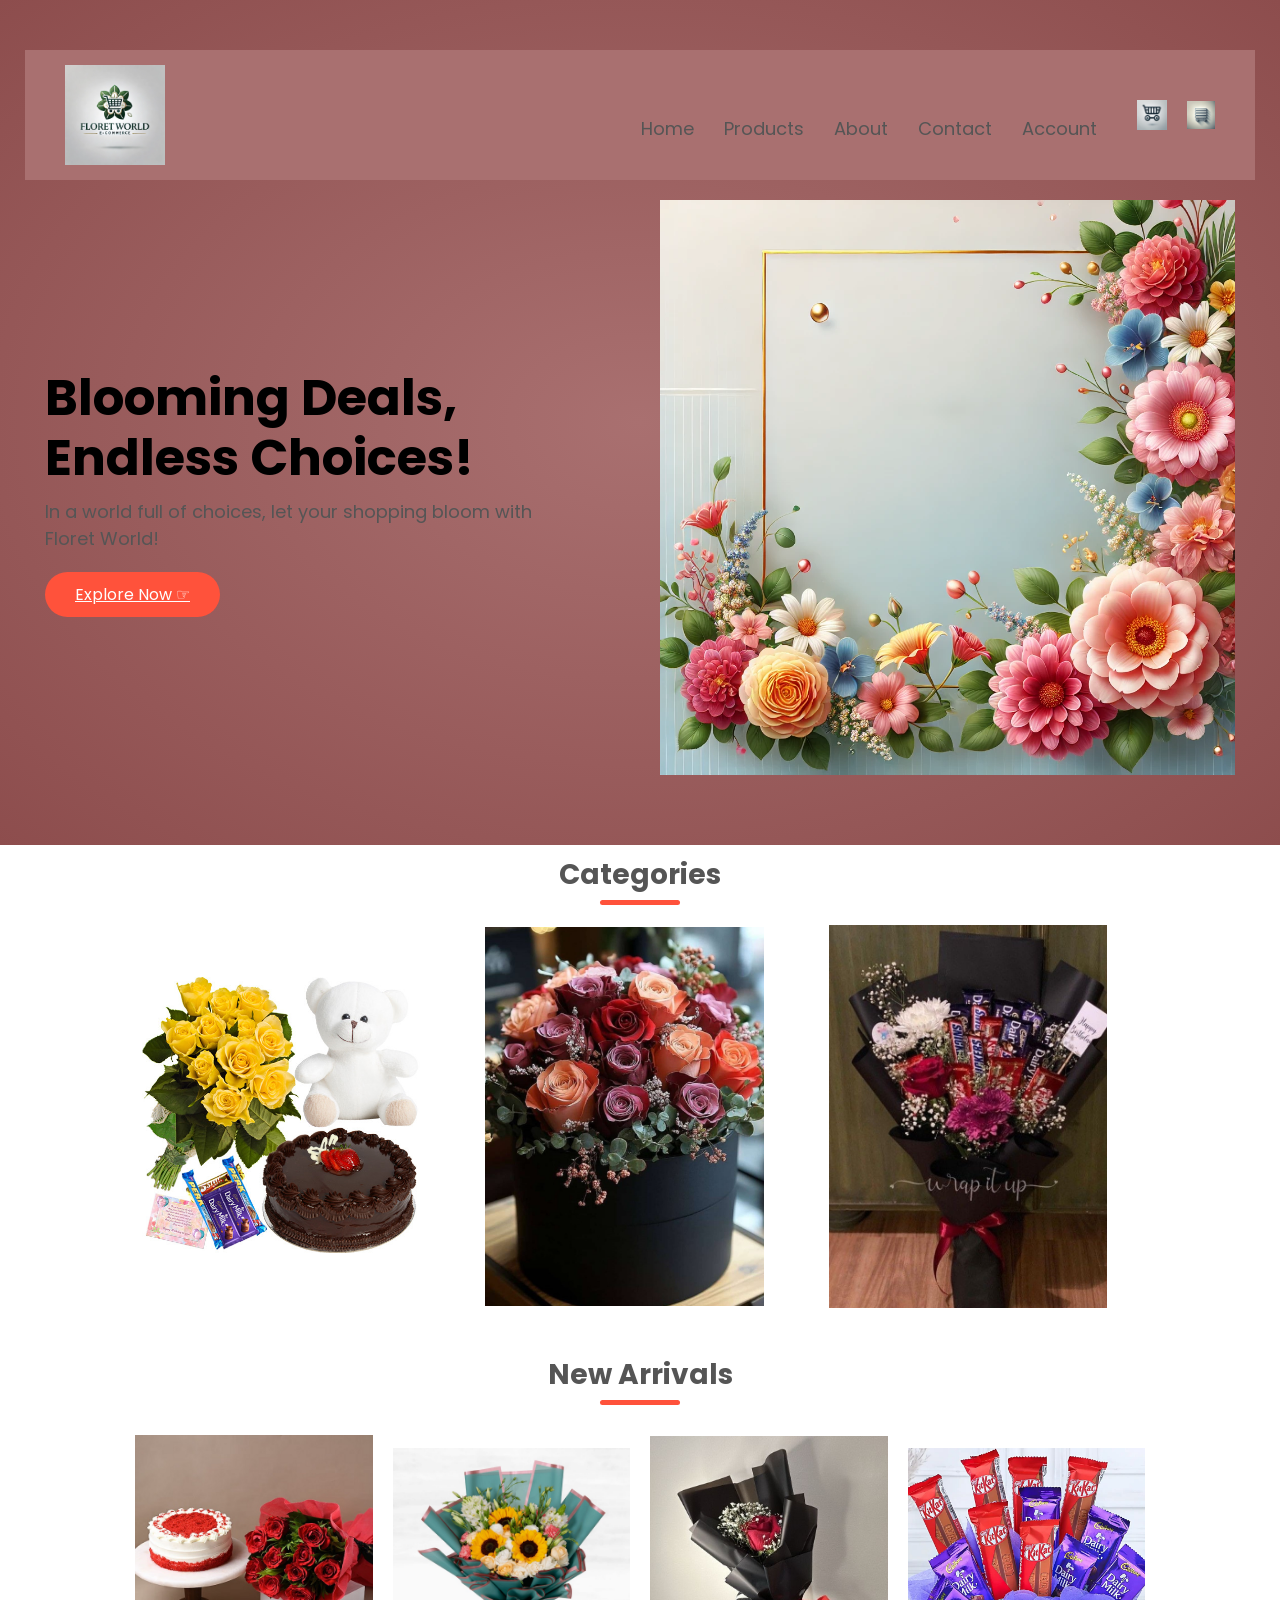
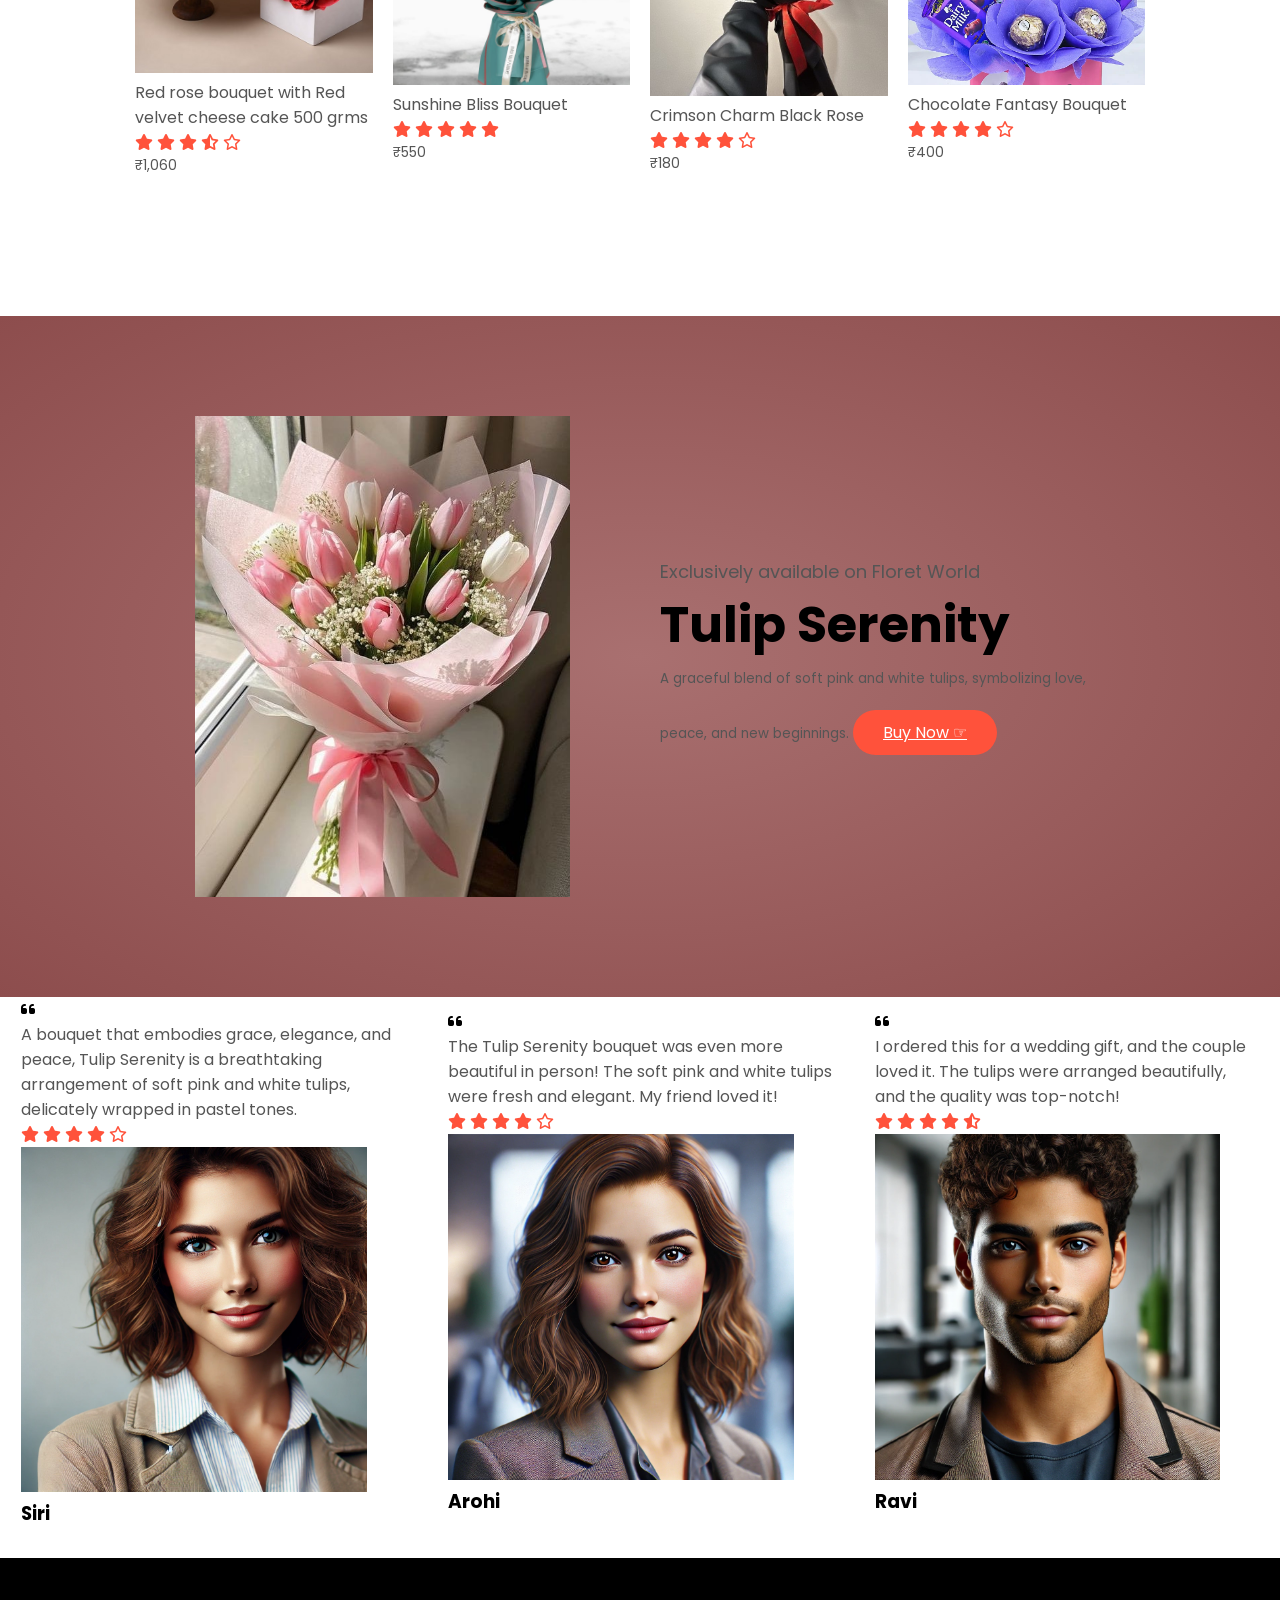
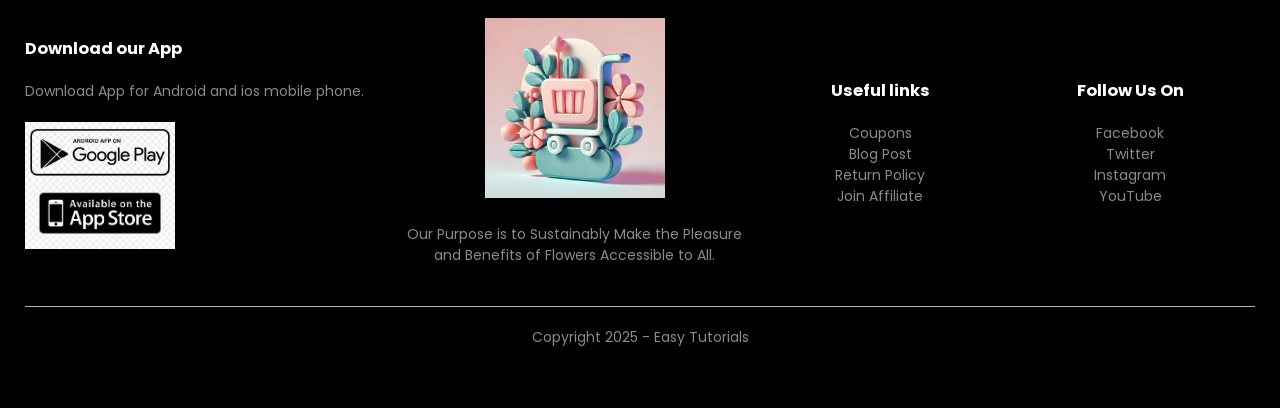
==== index.html @ 7cfaf7ff "Initial commit" ====
<!DOCTYPE html>
<html lang="en">
<head>
    <meta charset="UTF-8">
    <meta name="viewport" content="width=device-width, initial-scale=1.0">
    <title>DocumentFloret World | Ecommerce Website Design</title>
    <link rel="stylesheet" href="style.css">
    <link href="https://fonts.googleapis.com/css2?family=Poppins:wght@300;400;500;600;700&display=swap" rel="stylesheet">

    <link rel="stylesheet" href="https://cdnjs.cloudflare.com/ajax/libs/font-awesome/6.4.2/css/all.min.css">
</head>
<body>

  <div class="header">
    <div class="container">
        <div class="navbar">
            <div class="logo">
                <img src="products/logo.webp" width="125px">
            </div>
            <nav>
                <ul id="MenuItems">
                    <li><a href="">Home</a></li>
                    <li><a href="">Products</a></li>
                    <li><a href="">About</a></li>
                    <li><a href="">Contact</a></li>
                    <li><a href="">Account</a></li>
                </ul>
            </nav>
            <img src="products/cart.webp" width="30px" height="30px">
            <img src="products\menu.webp" class="menu-icon" onclick="menutoggle()">
        </div>
        <div class="row">
            <div class="col-2">
           <h1>Blooming Deals, Endless Choices!</h1>
           <p>In a world full of choices, let your shopping bloom with Floret World!</p>
           <a href="" class="btn">Explore Now &#9758;</a>

            </div>
            <div class="col-2">
<img src="products/bg.webp">
            </div>
        </div>
    </div>
</div> 

<!------------- New Arrivals ------------->

<div class="Categories">
    <div class="small-container">
        <h2 class="title">Categories</h2> 
        <div class="row">
            <div class="col-3">
                <img src="products/combos/combos.jpg">
            </div>
            <div class="col-3">
                <img src="products/bouquet/flowers.jpg">
            </div>
            <div class="col-3">
                <img src="products/chocolate bouquet/Chocolate bouquet.jpg">
            </div>
    </div>
    
        
    </div>
</div>

<!------------- New Arrivals ------------->
<div class="small-container">
    <h2 class="title">New Arrivals</h2>
    <div class="row">
        <div class="col-4">
            <img src="products/combos/combo.1.jpg">
            <h4>Red rose bouquet with Red velvet cheese cake 500 grms</h4>
            <div class="rating">
                <i class="fas fa-star"></i>
                <i class="fas fa-star"></i>
                <i class="fas fa-star"></i>
                <i class="fas fa-star-half-alt"></i> 
                <i class="far fa-star"></i> 
            </div>
            <p>₹1,060</p>
        </div>
        <div class="col-4">
            <img src="products\bouquet\flower.main.jpg">
            <h4>Sunshine Bliss Bouquet</h4>
            <div class="rating">
                <i class="fas fa-star"></i>
                <i class="fas fa-star"></i>
                <i class="fas fa-star"></i>
                <i class="fas fa-star"></i>
                <i class="fas fa-star"></i>
            </div>
            <p>₹550</p>
        </div>
        <div class="col-4">
            <img src="products\bouquet\single.5.jpg">
            <h4>Crimson Charm Black Rose</h4>
            <div class="rating">
                <i class="fas fa-star"></i>
                <i class="fas fa-star"></i>
                <i class="fas fa-star"></i>
                <i class="fas fa-star"></i>
                <i class="far fa-star"></i> 

            </div>
            <p>₹180</p>
        </div>
        <div class="col-4">
            <img src="products\chocolate bouquet\chocolate.2.jpg">
            <h4>Chocolate Fantasy Bouquet</h4>
            <div class="rating">
                <i class="fas fa-star"></i>
                <i class="fas fa-star"></i>
                <i class="fas fa-star"></i>
                <i class="fas fa-star"></i>
                <i class="far fa-star"></i>
            </div>
            <p>₹400</p>
        </div>

    </div>
</div>
<!------------- Offer ------------->
<div class="offer">
    <div class="small-container">
        <div class="row">
            <div class="col-2">
                <img src="products\bouquet\tulip.jpg" class="offer-img">
            </div>
            <div class="col-2">
                <p>Exclusively available on Floret World</p>
                <h1>Tulip Serenity</h1>
                <small>A graceful blend of soft pink and white tulips, symbolizing love, peace, and new beginnings.</small>
           <a href="" class="btn">Buy Now &#9758;</a>
            </div>

        </div>
    </div>
</div>


<!------------- Testimonials ------------->
<div class="testimonials">
    <div class="small-containers">
        <div class="row">
            <div class="col-3">
                <i class="fas fa-quote-left"></i>
                <p>A bouquet that embodies grace, elegance, and peace, Tulip Serenity is a breathtaking arrangement of soft pink and white tulips, delicately wrapped in pastel tones.</p>
                <div class="rating">
                    <i class="fas fa-star"></i>
                    <i class="fas fa-star"></i>
                    <i class="fas fa-star"></i>
                    <i class="fas fa-star"></i>
                    <i class="far fa-star"></i>
                    </div>
                    <img src="products\bouquet\Siri.webp">
                    <h3>Siri</h3>
            </div>
            <div class="col-3">
                <i class="fas fa-quote-left"></i>
                <p>The Tulip Serenity bouquet was even more beautiful in person! The soft pink and white tulips were fresh and elegant. My friend loved it!</p>
                <div class="rating">
                    <i class="fas fa-star"></i>
                    <i class="fas fa-star"></i>
                    <i class="fas fa-star"></i>
                    <i class="fas fa-star"></i>
                    <i class="far fa-star"></i>
                    </div>
                    <img src="products\bouquet\Arohi.webp">
                    <h3>Arohi</h3>
            </div>
            <div class="col-3">
                <i class="fas fa-quote-left"></i>
                <p>I ordered this for a wedding gift, and the couple loved it. The tulips were arranged beautifully, and the quality was top-notch!</p>
                <div class="rating">
                    <i class="fas fa-star"></i>
                    <i class="fas fa-star"></i>
                    <i class="fas fa-star"></i>
                    <i class="fas fa-star"></i>
                    <i class="fas fa-star-half-alt"></i> 
                    </div>
                    <img src="products\bouquet\Ravi.webp">
                    <h3>Ravi</h3>
            </div>
        </div>
    </div>

</div>
<!------------- Footer ------------->

<div class="footer">
    <div class="container">
        <div class="row">
            <div class="footer-col-1">
                <h3>Download our App</h3>
                <p>Download App for Android and ios mobile phone.</p>
                <div class="app-logo">
                    <img src="products\playstore -logo.png">
                    <img src="products\appstore-logo.png">
                </div>
                </div>
                <div class="footer-col-2">
                    <img src="products\websitelogo.webp">
                    <p>Our Purpose is to Sustainably Make the Pleasure and Benefits of Flowers Accessible to All.</p>
                </div>
                    <div class="footer-col-3">
                        <h3>Useful links</h3>
                        <ul>
                            <li>Coupons</li>
                            <li>Blog Post</li>
                            <li>Return Policy</li>
                            <li>Join Affiliate</li>
                        </ul>
                 </div>
                 <div class="footer-col-4">
                    <h3>Follow Us On</h3>
                    <ul>
                        <li>Facebook</li>
                        <li>Twitter</li>
                        <li>Instagram</li>
                        <li>YouTube</li>
                    </ul>
             </div>
        </div>
        <hr>
        <p class="Copyright">Copyright 2025 - Easy Tutorials</p>
    </div>
</div>

<!------------- JS for Toggle Menu ------------->
<script>
    var MenuItems = document.getElementById("MenuItems");

    MenuItems.style.maxHeight = "0px";

    function menutoggle(){
        if(MenuItems.style.maxHeight == "0px")
        {
            MenuItems.style.maxHeight = "200px";
        }
        else
        {
            MenuItems.style.maxHeight = "0px";
        }
    }
    </script>

    
</body>
</html>
---- style.css ----
*{
    margin: 0;
    padding: 0;
    box-sizing: border-box;  
}
body{
    font-family: "Poppins", sans-serif;
}
.navbar {
    display: flex;
    align-items: center;
    justify-content: space-between;
    padding: 15px 40px;
    background: #a97070;
}
.logo {
    flex: 1;
    display: flex;
    align-items: center;
    justify-content: flex-start;
}
.logo img {
    width: 100px;
    height: auto;
}
nav {
    flex: 1; 
    display: flex;
    justify-content: center; 
}
nav ul {
    list-style-type: none;
    display: flex;
    gap: 30px; 
}

nav ul li {
    display: inline-block;
}

nav ul li a {
    text-decoration: none;
    color: #555;
    font-size: 18px;
}
p{
    color: #555;    
}
.container{
    max-width: 1300px;
    margin: auto;
    padding-left: 25px;
    padding-right: 25px;
}
.row{
    display: flex;
    align-items: center;
    flex-wrap: wrap;
    justify-content: space-around;

}
.col-2{
    flex-basis: 50%;
    min-width: 300px;
    text-align: left;
    padding: 20px;
}
.col-2 img{
    max-width: 100%;
    height: auto;
    padding: 0;
    display: block;
}
.col-2 h1{
    font-size: 50px;
    line-height: 60px;
    margin: 10px 0;
}
.col-2 p{
    font-size: 18px;
    color: #555;
    max-width: 500px;
}
.btn{
    display: inline-block;
    background: #ff523b;
    color: #fff;
    padding: 10px 30px;
    margin-top: 20px;
    border-radius: 30px;
    transition: background 0.5s;
}
.btn:hover{
    background: #563434;
}
.header{
    background: radial-gradient(#a97070,#8d4d4d);
    display: flex;
    align-items: center;
    justify-content: space-between;
    padding: 50px 0;
}
.header .row{
    margin-top: 0;
    width: 100%
}
.categories{
    margin: 50px 0;
}
.col-3{
    flex-basis: 30%;
    min-width: 225px;
    margin-bottom: 30px;
    transition: transform 0.5s;
}
.col-3 img{
    width: 90%;
}
.small-container{
    max-width: 1080px;
    margin: auto;
    padding-left: 25px;
    padding-right: 25px;
}
.col-4{
    flex-basis: 25%;
    padding: 10px;
    min-width: 200px;
    margin-bottom: 50px;
    transition: transform 0.5s;
}
.col-4 img{
    width: 100%;
}
.title{
    text-align: center;
    margin: 0 auto 80px;
    position: relative;
    line-height: 60px;
    color: #555;
}
.title::after{
    content: '';
    background: #ff523b;
    width: 80px;
    height: 5px;
    border-radius: 5px;
    position: absolute;
    bottom: 0;
    left: 50%;
    transform: translateX(-50%);
}
h4{
    color: #555;
    font-weight: normal;
}
.col-4 p{
    font-size: 14px;
}
.rating i {
    color: #ff523b;
}
.col-4:hover{
    transform: translateY(-5px);
}
.title {
    text-align: center;
    font-size: 28px;
    font-weight: bold;
    margin-bottom: 20px;
}
.col-3:hover{
    transform: translateY(-5px);
}

/*------------ .offer ------------*/
.offer{
    background: radial-gradient(#a97070,#8d4d4d);
    margin-top: 80px;
    padding: 30px 0;
}
.col-2 .offer-img{
    padding: 50px;
}
small{
    color: #555;
}

/*-------------- testimonial --------------*/

.testimonial {
    padding-top: 100px;
    background: #f8f8f8; 
}

.testimonial .col-3 {
    text-align: center;
    padding: 40px 20px;
    box-shadow: 0 4px 10px rgba(0, 0, 0, 0.2); 
    border-radius: 10px; 
    cursor: pointer;
    transition: transform 0.3s, box-shadow 0.3s;
    background: #fff; 
}

.testimonial .col-3:hover {
    transform: translateY(-10px);
    box-shadow: 0 20px 30px rgba(0, 0, 0, 0.3);
}

.testimonial .col-3 img {
    width: 80px; 
    height: 80px;
    margin-top: 20px;
    border-radius: 50%;
    object-fit: cover;
}

.testimonial .col-3 p {
    font-size: 14px;
    color: #555;
    margin: 10px 0;
    line-height: 1.5;
}

.fa.fa-quote-left {
    font-size: 28px;
    color: #ff523b;
}

.testimonial .col-3 h3 {
    font-weight: 600;
    color: #333;
    font-size: 16px;
}


/*-------------- footer --------------*/
.footer{
    background: #000;
    color: #8a8a8a;
    font-size: 14px;
    padding: 60px 0;
}
.footer p{
    color: #8a8a8a;
}
.footer h3{
    color: #fff;
    margin-bottom: 20px;
}
.footer-col-1, .footer-col-2, .footer-col-3, .footer-col-4{
    min-width: 250px;
    margin-bottom: 20px;
}
.footer-col-1{
    flex-basis: 30%;
}
.footer-col-2{
    flex: 1;
    text-align: center;
}
.footer-col-2 img{
    width: 180px;
    margin-bottom: 20px;
}
.footer-col-3, .footer-col-4{
    flex-basis: 12%;
    text-align: center;
}
ul{
    list-style-type: none;
}
.app-logo{
    margin-top: 20px;
}
.app-logo img {
    max-width: 150px; 
    height: auto;
    display: block;
}
.footer hr{
    border: none;
    background: #b5b5b5;
    height: 1px;
    margin: 20px 0;
}
.Copyright{
    text-align: center;
}

.menu-icon{
    width: 28px;
    margin-left: 20px;
    
}
/* ------------ media query for menu ------------- */

@media only screen and (max-width: 800px){

    nav ul{
        position: absolute;
        top: 70px;
        left: 0;
        background: #333;
        width: 100%;
        overflow: hidden;
        transition: max-height 0.5s;
    }
    nav ul li{
        display: block;
        margin-right: 50px;
        margin-top: 10px;
        margin-bottom: 10px;

    }
    nav ul li a{
        color: #fff;
    }
    
    /*------ media query for less than 600 screen size ------*/
    @media only screen and (max-width: 600px){
        .row{
            text-align: center;
        }
        .col-2, .col-3, .col-4{
            flex-basis: 100%;
        }
        .icons {
            display: flex;
            align-items: center;
            gap: 5px; 
        }
        
        .icons img {
            width: 30px;  
            height: 30px;
            cursor: pointer;
            transition: transform 0.2s ease-in-out;
        }
        
        
    }

}
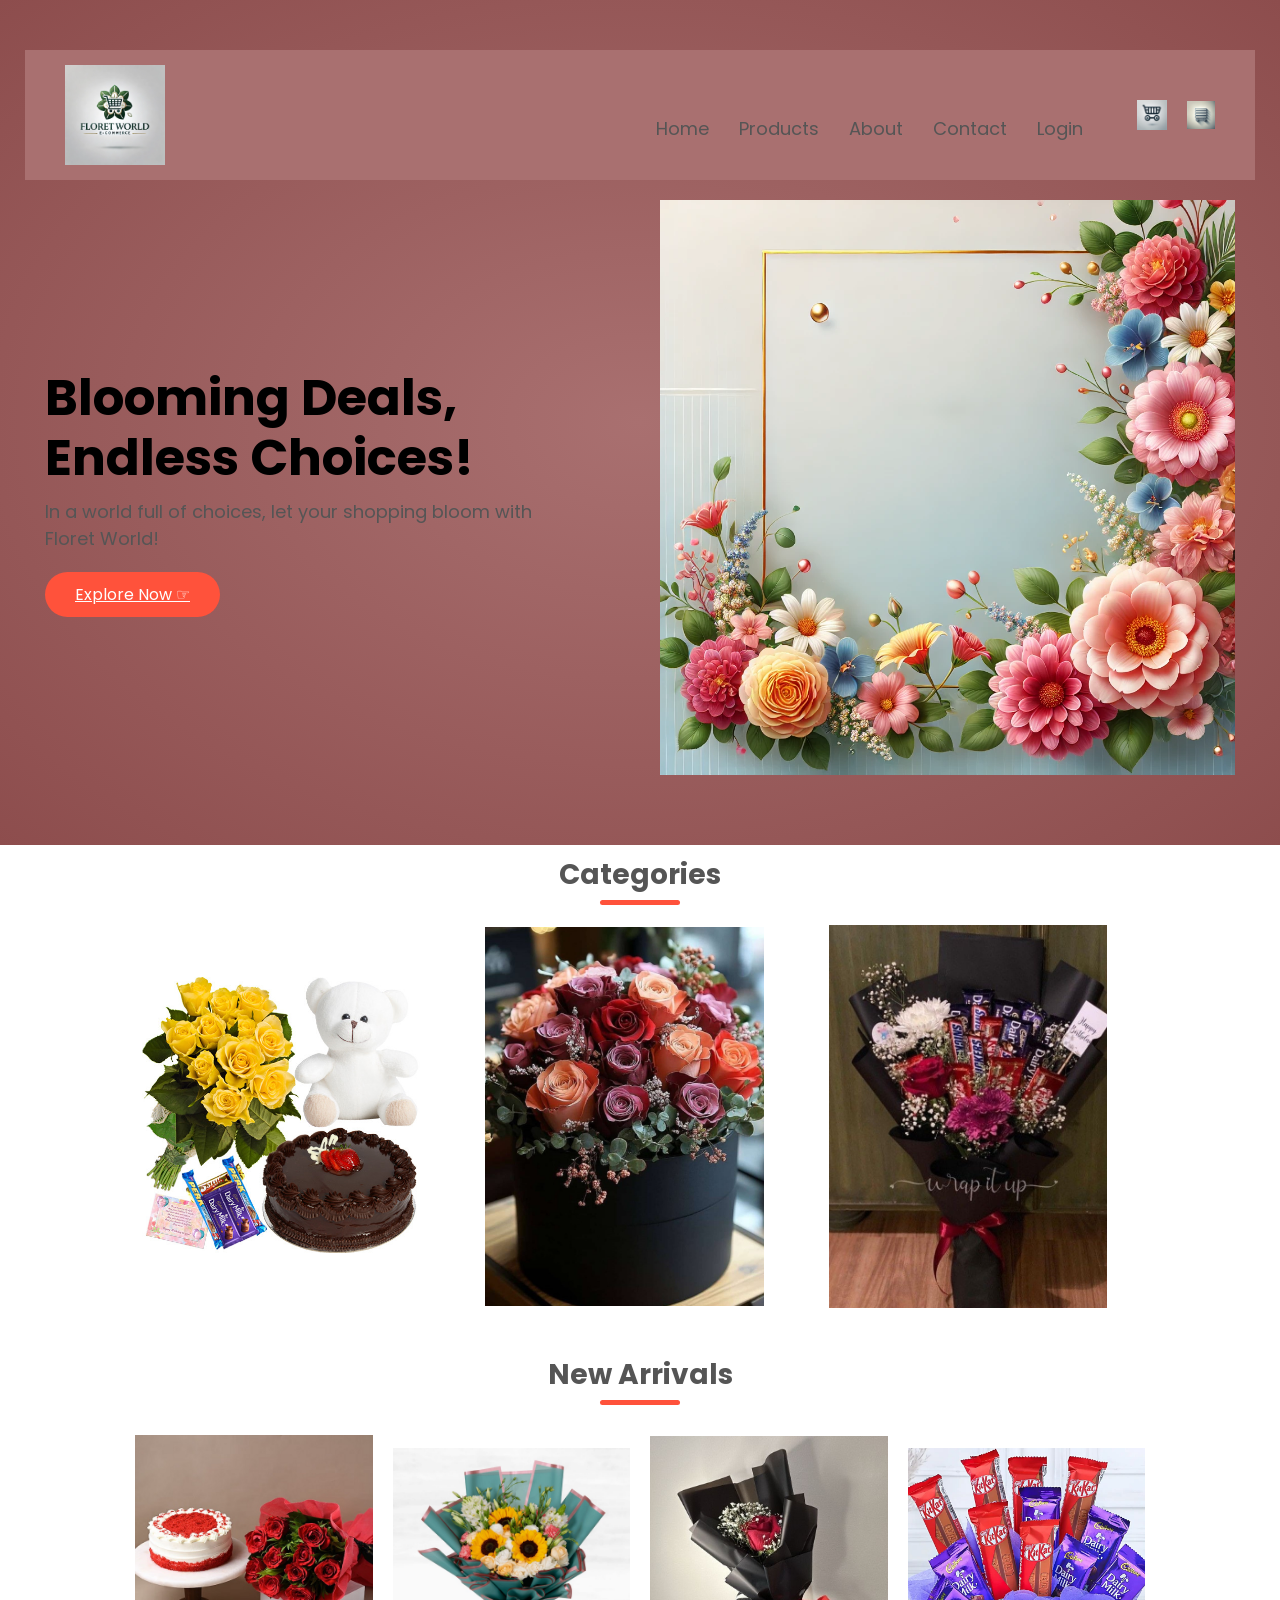
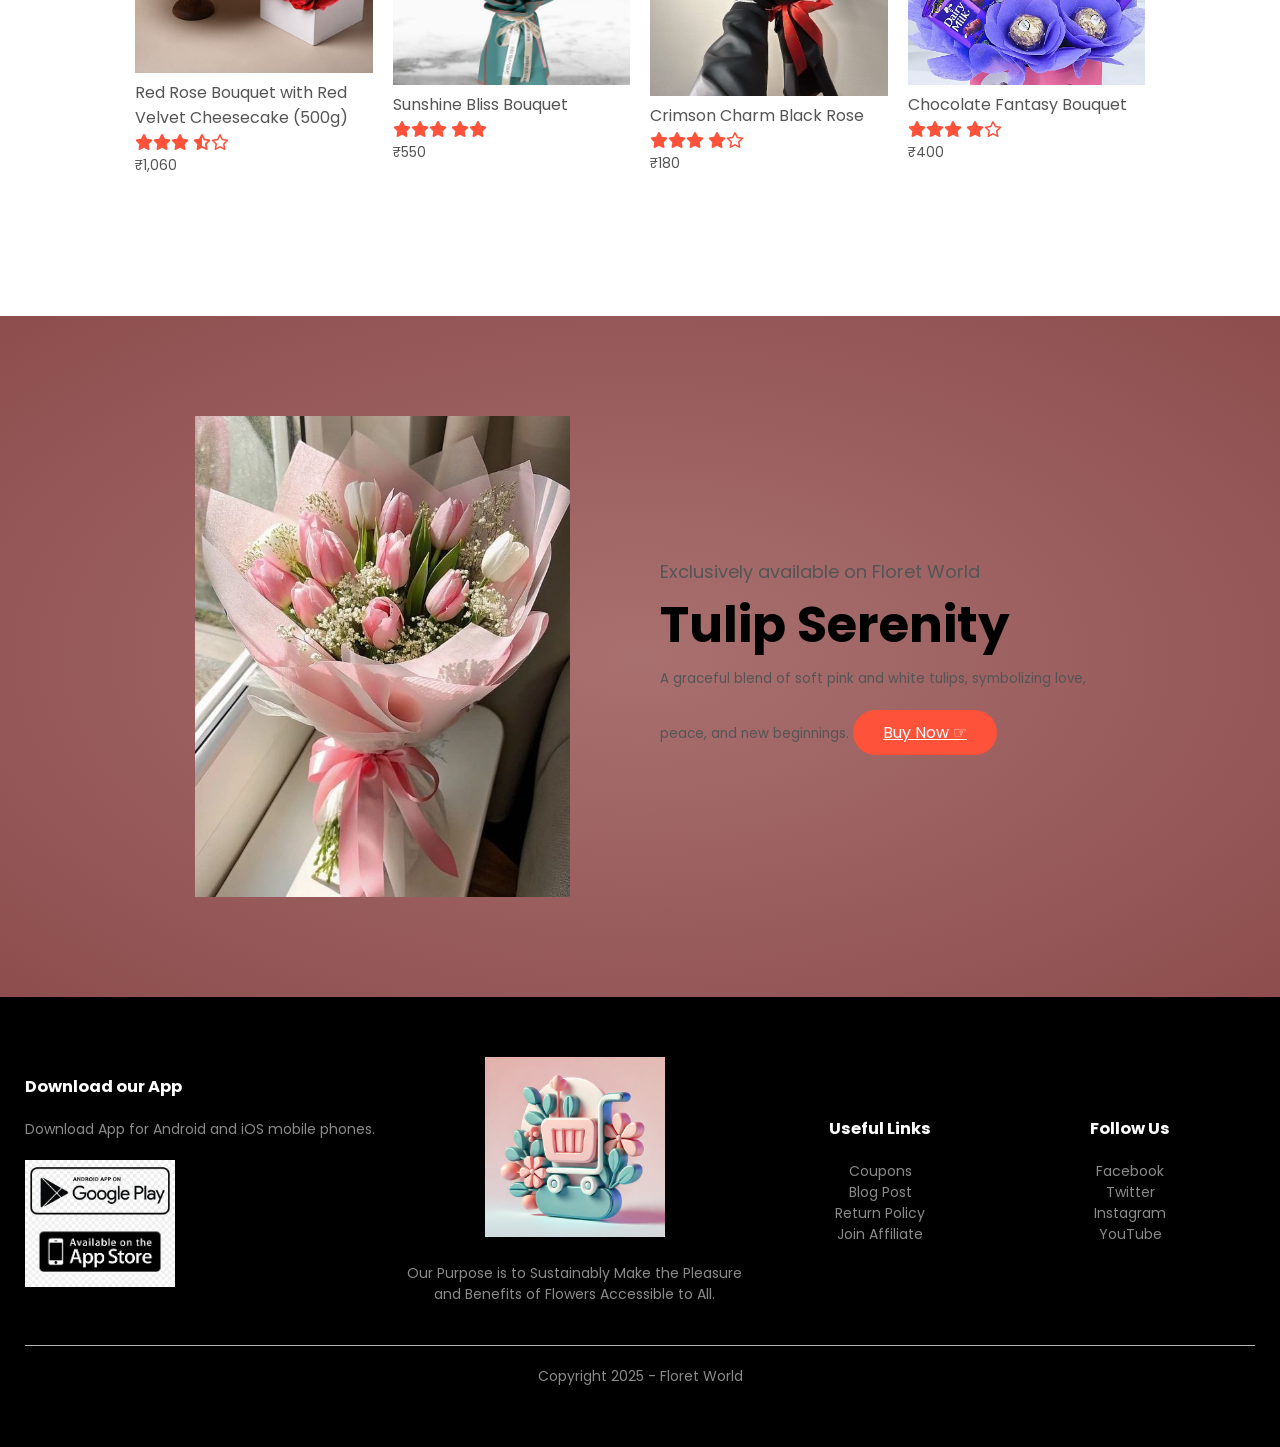
==== commit 70d0593b: "Initial commit" ====
--- a/index.html
+++ b/index.html
@@ -3,248 +3,191 @@
 <head>
     <meta charset="UTF-8">
     <meta name="viewport" content="width=device-width, initial-scale=1.0">
-    <title>DocumentFloret World | Ecommerce Website Design</title>
+    <title>Floret World | Ecommerce Website Design</title>
     <link rel="stylesheet" href="style.css">
     <link href="https://fonts.googleapis.com/css2?family=Poppins:wght@300;400;500;600;700&display=swap" rel="stylesheet">
-
     <link rel="stylesheet" href="https://cdnjs.cloudflare.com/ajax/libs/font-awesome/6.4.2/css/all.min.css">
 </head>
 <body>
 
-  <div class="header">
+<div class="header">
     <div class="container">
         <div class="navbar">
             <div class="logo">
-                <img src="products/logo.webp" width="125px">
+                <img src="products/logo.webp" alt="Floret World Logo" width="125px">
             </div>
             <nav>
                 <ul id="MenuItems">
-                    <li><a href="">Home</a></li>
-                    <li><a href="">Products</a></li>
-                    <li><a href="">About</a></li>
-                    <li><a href="">Contact</a></li>
-                    <li><a href="">Account</a></li>
+                    <li><a href="#">Home</a></li>
+                    <li><a href="#">Products</a></li>
+                    <li><a href="#">About</a></li>
+                    <li><a href="#">Contact</a></li>
+                    <li><a href="login.html" id="accountLink">Login</a></li>
                 </ul>
             </nav>
-            <img src="products/cart.webp" width="30px" height="30px">
-            <img src="products\menu.webp" class="menu-icon" onclick="menutoggle()">
+            <img src="products/cart.webp" alt="Shopping Cart" width="30px" height="30px">
+            <img src="products/menu.webp" class="menu-icon" onclick="menutoggle()" alt="Menu Icon">
         </div>
         <div class="row">
             <div class="col-2">
-           <h1>Blooming Deals, Endless Choices!</h1>
-           <p>In a world full of choices, let your shopping bloom with Floret World!</p>
-           <a href="" class="btn">Explore Now &#9758;</a>
-
+                <h1>Blooming Deals, Endless Choices!</h1>
+                <p>In a world full of choices, let your shopping bloom with Floret World!</p>
+                <a href="#" class="btn">Explore Now &#9758;</a>
             </div>
             <div class="col-2">
-<img src="products/bg.webp">
+                <img src="products/bg.webp" alt="Background Image">
             </div>
         </div>
     </div>
 </div> 
 
-<!------------- New Arrivals ------------->
-
+<!-- Categories -->
 <div class="Categories">
     <div class="small-container">
         <h2 class="title">Categories</h2> 
         <div class="row">
             <div class="col-3">
-                <img src="products/combos/combos.jpg">
+                <img src="products/combos/combos.jpg" alt="Combo Flowers">
             </div>
             <div class="col-3">
-                <img src="products/bouquet/flowers.jpg">
+                <img src="products/bouquet/flowers.jpg" alt="Flower Bouquets">
             </div>
             <div class="col-3">
-                <img src="products/chocolate bouquet/Chocolate bouquet.jpg">
+                <img src="products/chocolate bouquet/Chocolate bouquet.jpg" alt="Chocolate Bouquets">
             </div>
-    </div>
-    
-        
+        </div>
     </div>
 </div>
 
-<!------------- New Arrivals ------------->
+<!-- New Arrivals -->
 <div class="small-container">
     <h2 class="title">New Arrivals</h2>
     <div class="row">
         <div class="col-4">
-            <img src="products/combos/combo.1.jpg">
-            <h4>Red rose bouquet with Red velvet cheese cake 500 grms</h4>
+            <img src="products/combos/combo.1.jpg" alt="Red Rose Bouquet with Cake">
+            <h4>Red Rose Bouquet with Red Velvet Cheesecake (500g)</h4>
             <div class="rating">
-                <i class="fas fa-star"></i>
-                <i class="fas fa-star"></i>
-                <i class="fas fa-star"></i>
-                <i class="fas fa-star-half-alt"></i> 
-                <i class="far fa-star"></i> 
+                <i class="fas fa-star"></i><i class="fas fa-star"></i><i class="fas fa-star"></i>
+                <i class="fas fa-star-half-alt"></i><i class="far fa-star"></i>
             </div>
             <p>₹1,060</p>
         </div>
         <div class="col-4">
-            <img src="products\bouquet\flower.main.jpg">
+            <img src="products/bouquet/flower.main.jpg" alt="Sunshine Bliss Bouquet">
             <h4>Sunshine Bliss Bouquet</h4>
             <div class="rating">
-                <i class="fas fa-star"></i>
-                <i class="fas fa-star"></i>
-                <i class="fas fa-star"></i>
-                <i class="fas fa-star"></i>
-                <i class="fas fa-star"></i>
+                <i class="fas fa-star"></i><i class="fas fa-star"></i><i class="fas fa-star"></i>
+                <i class="fas fa-star"></i><i class="fas fa-star"></i>
             </div>
             <p>₹550</p>
         </div>
         <div class="col-4">
-            <img src="products\bouquet\single.5.jpg">
+            <img src="products/bouquet/single.5.jpg" alt="Crimson Charm Black Rose">
             <h4>Crimson Charm Black Rose</h4>
             <div class="rating">
-                <i class="fas fa-star"></i>
-                <i class="fas fa-star"></i>
-                <i class="fas fa-star"></i>
-                <i class="fas fa-star"></i>
-                <i class="far fa-star"></i> 
-
+                <i class="fas fa-star"></i><i class="fas fa-star"></i><i class="fas fa-star"></i>
+                <i class="fas fa-star"></i><i class="far fa-star"></i>
             </div>
             <p>₹180</p>
         </div>
         <div class="col-4">
-            <img src="products\chocolate bouquet\chocolate.2.jpg">
+            <img src="products/chocolate bouquet/chocolate.2.jpg" alt="Chocolate Fantasy Bouquet">
             <h4>Chocolate Fantasy Bouquet</h4>
             <div class="rating">
-                <i class="fas fa-star"></i>
-                <i class="fas fa-star"></i>
-                <i class="fas fa-star"></i>
-                <i class="fas fa-star"></i>
-                <i class="far fa-star"></i>
+                <i class="fas fa-star"></i><i class="fas fa-star"></i><i class="fas fa-star"></i>
+                <i class="fas fa-star"></i><i class="far fa-star"></i>
             </div>
             <p>₹400</p>
         </div>
-
     </div>
 </div>
-<!------------- Offer ------------->
+
+<!-- Offer -->
 <div class="offer">
     <div class="small-container">
         <div class="row">
             <div class="col-2">
-                <img src="products\bouquet\tulip.jpg" class="offer-img">
+                <img src="products/bouquet/tulip.jpg" class="offer-img" alt="Tulip Serenity">
             </div>
             <div class="col-2">
                 <p>Exclusively available on Floret World</p>
                 <h1>Tulip Serenity</h1>
                 <small>A graceful blend of soft pink and white tulips, symbolizing love, peace, and new beginnings.</small>
-           <a href="" class="btn">Buy Now &#9758;</a>
+                <a href="#" class="btn">Buy Now &#9758;</a>
             </div>
-
         </div>
     </div>
 </div>
 
-
-<!------------- Testimonials ------------->
-<div class="testimonials">
-    <div class="small-containers">
-        <div class="row">
-            <div class="col-3">
-                <i class="fas fa-quote-left"></i>
-                <p>A bouquet that embodies grace, elegance, and peace, Tulip Serenity is a breathtaking arrangement of soft pink and white tulips, delicately wrapped in pastel tones.</p>
-                <div class="rating">
-                    <i class="fas fa-star"></i>
-                    <i class="fas fa-star"></i>
-                    <i class="fas fa-star"></i>
-                    <i class="fas fa-star"></i>
-                    <i class="far fa-star"></i>
-                    </div>
-                    <img src="products\bouquet\Siri.webp">
-                    <h3>Siri</h3>
-            </div>
-            <div class="col-3">
-                <i class="fas fa-quote-left"></i>
-                <p>The Tulip Serenity bouquet was even more beautiful in person! The soft pink and white tulips were fresh and elegant. My friend loved it!</p>
-                <div class="rating">
-                    <i class="fas fa-star"></i>
-                    <i class="fas fa-star"></i>
-                    <i class="fas fa-star"></i>
-                    <i class="fas fa-star"></i>
-                    <i class="far fa-star"></i>
-                    </div>
-                    <img src="products\bouquet\Arohi.webp">
-                    <h3>Arohi</h3>
-            </div>
-            <div class="col-3">
-                <i class="fas fa-quote-left"></i>
-                <p>I ordered this for a wedding gift, and the couple loved it. The tulips were arranged beautifully, and the quality was top-notch!</p>
-                <div class="rating">
-                    <i class="fas fa-star"></i>
-                    <i class="fas fa-star"></i>
-                    <i class="fas fa-star"></i>
-                    <i class="fas fa-star"></i>
-                    <i class="fas fa-star-half-alt"></i> 
-                    </div>
-                    <img src="products\bouquet\Ravi.webp">
-                    <h3>Ravi</h3>
-            </div>
-        </div>
-    </div>
-
-</div>
-<!------------- Footer ------------->
-
+<!-- Footer -->
 <div class="footer">
     <div class="container">
         <div class="row">
             <div class="footer-col-1">
                 <h3>Download our App</h3>
-                <p>Download App for Android and ios mobile phone.</p>
+                <p>Download App for Android and iOS mobile phones.</p>
                 <div class="app-logo">
-                    <img src="products\playstore -logo.png">
-                    <img src="products\appstore-logo.png">
+                    <img src="products/playstore -logo.png" alt="Google Play Store">
+                    <img src="products/appstore-logo.png" alt="Apple App Store">
                 </div>
-                </div>
-                <div class="footer-col-2">
-                    <img src="products\websitelogo.webp">
-                    <p>Our Purpose is to Sustainably Make the Pleasure and Benefits of Flowers Accessible to All.</p>
-                </div>
-                    <div class="footer-col-3">
-                        <h3>Useful links</h3>
-                        <ul>
-                            <li>Coupons</li>
-                            <li>Blog Post</li>
-                            <li>Return Policy</li>
-                            <li>Join Affiliate</li>
-                        </ul>
-                 </div>
-                 <div class="footer-col-4">
-                    <h3>Follow Us On</h3>
-                    <ul>
-                        <li>Facebook</li>
-                        <li>Twitter</li>
-                        <li>Instagram</li>
-                        <li>YouTube</li>
-                    </ul>
-             </div>
+            </div>
+            <div class="footer-col-2">
+                <img src="products/websitelogo.webp" alt="Website Logo">
+                <p>Our Purpose is to Sustainably Make the Pleasure and Benefits of Flowers Accessible to All.</p>
+            </div>
+            <div class="footer-col-3">
+                <h3>Useful Links</h3>
+                <ul>
+                    <li>Coupons</li>
+                    <li>Blog Post</li>
+                    <li>Return Policy</li>
+                    <li>Join Affiliate</li>
+                </ul>
+            </div>
+            <div class="footer-col-4">
+                <h3>Follow Us</h3>
+                <ul>
+                    <li>Facebook</li>
+                    <li>Twitter</li>
+                    <li>Instagram</li>
+                    <li>YouTube</li>
+                </ul>
+            </div>
         </div>
         <hr>
-        <p class="Copyright">Copyright 2025 - Easy Tutorials</p>
+        <p class="Copyright">Copyright 2025 - Floret World</p>
     </div>
 </div>
 
-<!------------- JS for Toggle Menu ------------->
+<!-- Toggle Menu JS -->
 <script>
     var MenuItems = document.getElementById("MenuItems");
-
     MenuItems.style.maxHeight = "0px";
 
-    function menutoggle(){
-        if(MenuItems.style.maxHeight == "0px")
-        {
+    function menutoggle() {
+        if (MenuItems.style.maxHeight === "0px") {
             MenuItems.style.maxHeight = "200px";
-        }
-        else
-        {
+        } else {
             MenuItems.style.maxHeight = "0px";
         }
     }
-    </script>
+</script>
 
-    
+<!-- Login Status Check -->
+<script>
+    const user = JSON.parse(localStorage.getItem("floretUser"));
+    const accountLink = document.getElementById("accountLink");
+
+    if (user) {
+        accountLink.innerText = "Logout";
+        accountLink.href = "#";
+        accountLink.addEventListener("click", function (e) {
+            e.preventDefault();
+            localStorage.removeItem("floretUser");
+            window.location.href = "login.html";
+        });
+    }
+</script>
+
 </body>
-</html>+</html>
